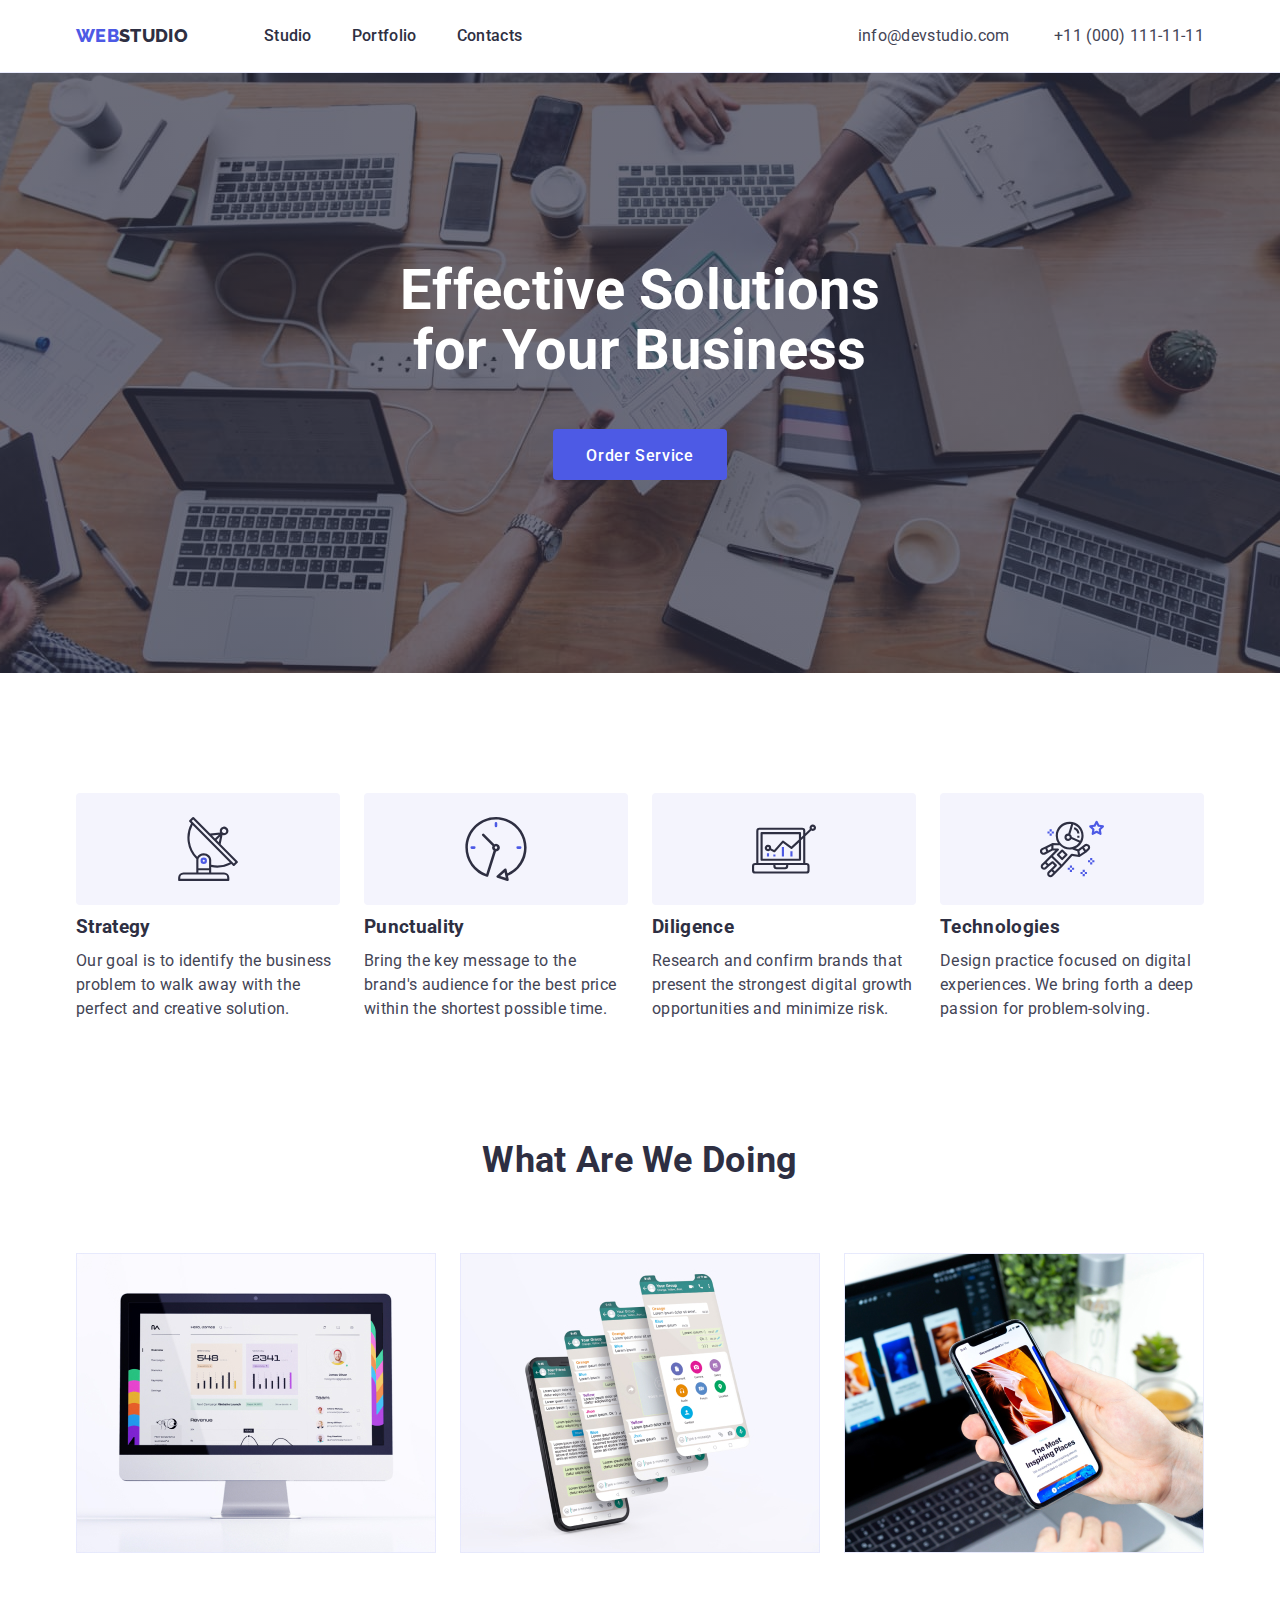
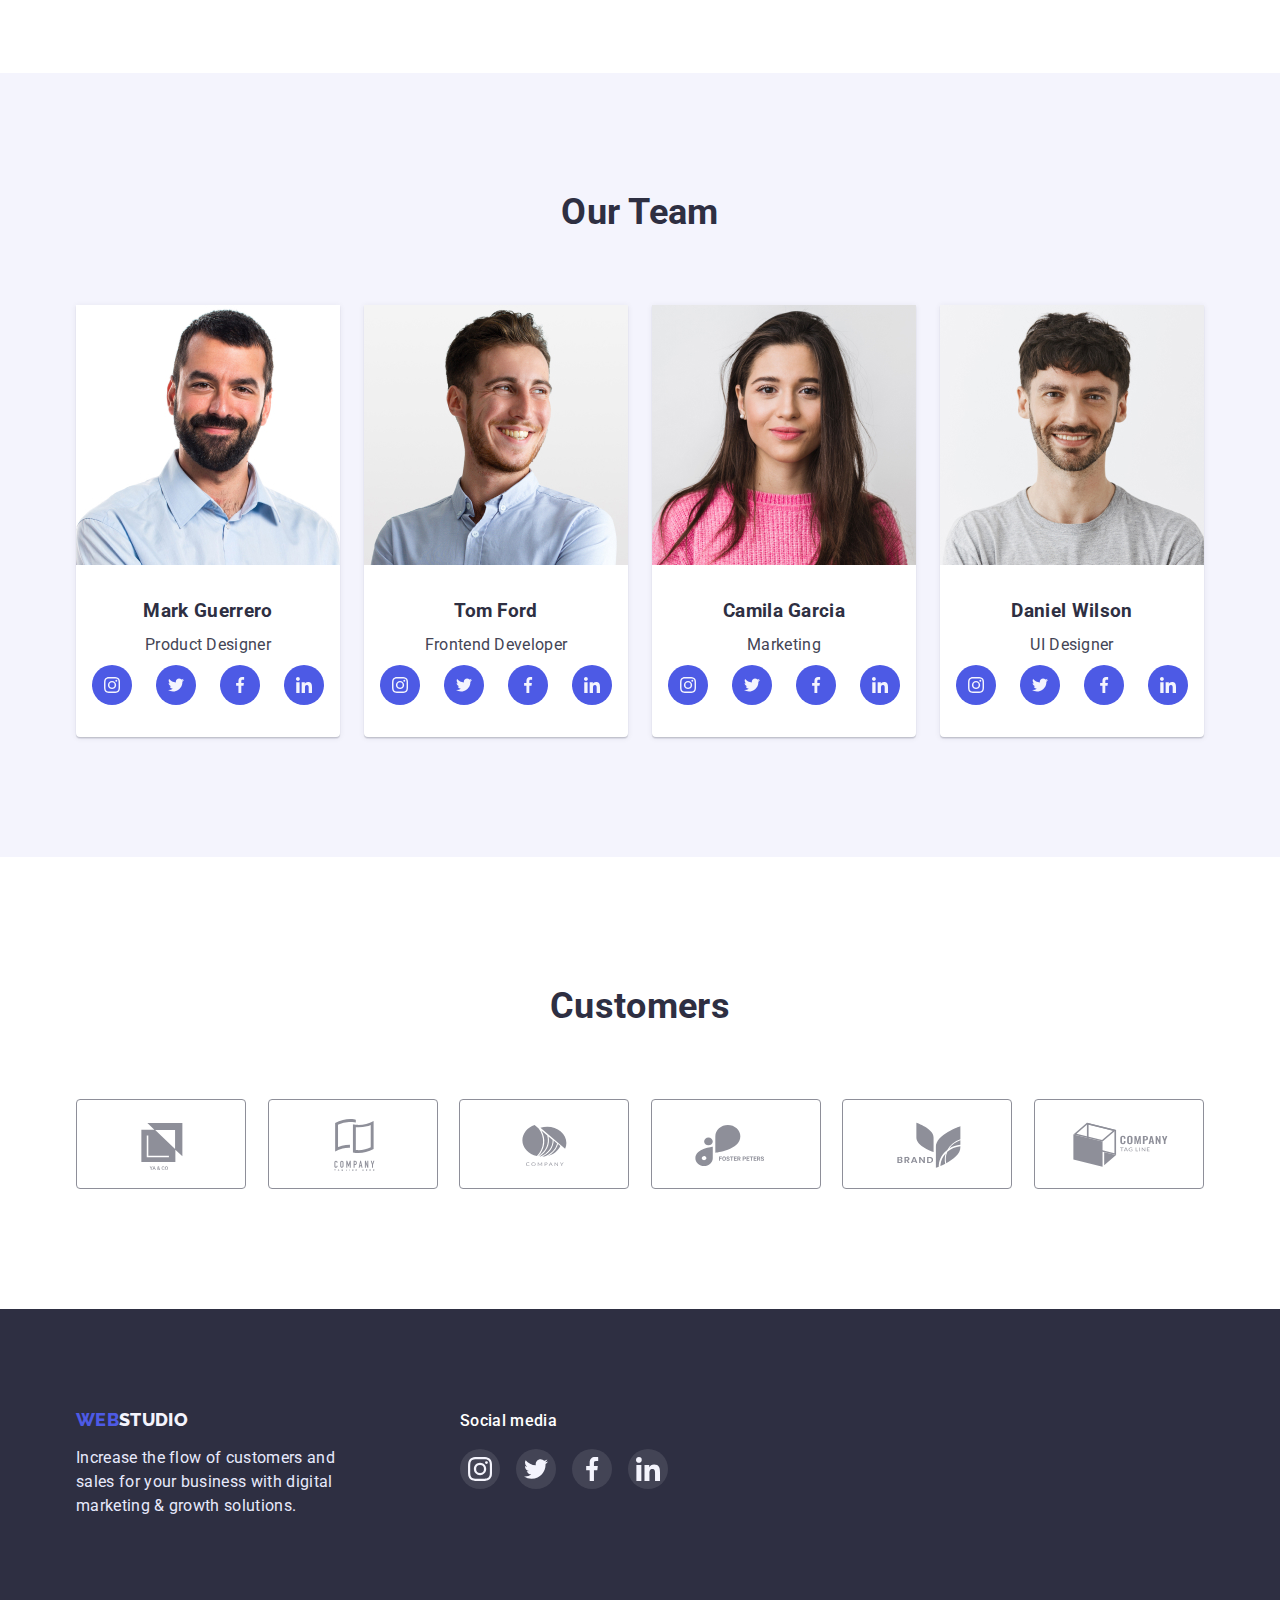
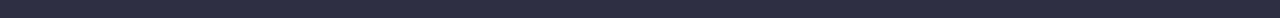
==== index.html @ 6b867adf "Create new repository" ====
<!DOCTYPE html>
<html lang="en">
<head>
    <meta charset="UTF-8">
    <meta http-equiv="X-UA-Compatible" content="IE=edge">
    <meta name="viewport" content="width=device-width, initial-scale=1.0">
    <title>Document</title>
    <link rel="preconnect" href="https://fonts.googleapis.com">
    <link rel="preconnect" href="https://fonts.gstatic.com" crossorigin>
    <link href="https://fonts.googleapis.com/css2?family=Raleway:wght@800&family=Roboto:wght@400;500;700;900&display=swap"
        rel="stylesheet">
    <link rel="stylesheet" href="https://cdnjs.cloudflare.com/ajax/libs/modern-normalize/1.1.0/modern-normalize.min.css">
    <link rel="stylesheet" href="./css/styles.css">
</head>
<body>

    <!-- Header -->
   <header class="page-header">
        <div class="container overlay">
            <nav class="header-nav">
            <a href="./index.html" class="logo"><Span class="first-logo">Web</Span>Studio</a>
            <ul class="site-nav list">
                <li class="item"><a href="./index.html" class="nav-title">Studio</a></li>
                <li class="item"><a href="./portfolio.html" class="nav-title">Portfolio</a></li>
                <li class="item"><a href="" class="nav-title">Contacts</a></li>
            </ul>
            <div class="contact">
                <a href="mailto:info@devstudio.com" class="contact-description">info@devstudio.com</a>
                <a href="tel:+110001111111" class="contact-description">+11 (000) 111-11-11</a>
            </div>
            </nav>
        </div>
   </header>
   
   <!-- Основний контент -->
   <main>

    <!-- Герой -->
        <section class="hero">
            <div class="container">
                <h1 class="hero-description">Effective Solutions <br> for Your Business</h1>
                <button type="button" class="button button-order">Order Service</button>
            </div>
        </section>
    
    <!-- Цінності компанії -->
            <section class="section">
                <div class="container">
                <h2 class="section-title secret-name">Our values</h2>
                <ul class="list description list-values">
                    <li class="item">
                            <div class="actions">
                                <svg class="icon">
                                    <use href="./images/symbol-defs.svg#antenna"></use>
                                </svg>
                            </div>
                        <h3 class="description-name">Strategy</h3>
                        <p class="description-text">Our goal is to identify the business
                            problem to walk away with the perfect and creative solution.</p>
                    </li>
                    <li class="item">
                            <div class="actions">
                                <svg class="icon">
                                    <use href="./images/symbol-defs.svg#clock"></use>
                                </svg>
                            </div>
                        <h3 class="description-name">Punctuality</h3>
                        <p class="description-text">Bring the key message to the brand's audience for the best price within the shortest possible time.</p>
                    </li>
                    <li class="item">
                            <div class="actions">
                                <svg class="icon">
                                    <use href="./images/symbol-defs.svg#diagram"></use>
                                </svg>
                            </div>
                        <h3 class="description-name">Diligence</h3>
                        <p class="description-text">Research and confirm brands that present the strongest digital growth opportunities and minimize risk.</p>
                    </li>
                    <li class="item">
                            <div class="actions">
                                <svg class="icon">
                                    <use href="./images/symbol-defs.svg#astronaut"></use>
                                </svg>
                            </div>
                        <h3 class="description-name">Technologies</h3>
                        <p class="description-text">Design practice focused on digital experiences. We bring forth a deep passion for problem-solving.</p>
                    </li>
                </ul>
                </div>
            </section>
    
    <!-- Можливості компанії -->
            <section class="section">
            <div class="container">
                    <h2 class="section-title">What are we doing</h2>
                    <ul class="list description list-capabilities">
                        <li>
                            <a class="link" href="">
                                <img src="images/img1.jpg" alt="Desktop" width="360">
                            </a>
                        </li>
                        <li>
                            <a href="" class="link">
                                <img src="images/img2.jpg" alt="Mobilephone" width="360">
                            </a>  
                        </li>
                        <li>
                            <a href="" class="link">
                                <img src="images/img3.jpg" alt="Laptop and mobile phone" width="360">
                            </a>
                        </li>
                    </ul>
            </div>
            </section>
       
    <!-- Команда -->
            <section class="section team">
            <div class="container">
                <h2 class="section-title team-name">Our Team</h2>
                <ul class="list description team-list">
                    <li class="team-item">
                        <img src="images/Mark.jpg" alt="Mark" width="264" class="team-imag">
                        <h3 class="worker">Mark Guerrero</h3>
                        <p class="worker-description">Product Designer</p>
                        <ul class="list description tralind-list">
                            <li>
                                <a href="" class="tralind-link">
                                    <svg class="tralind-icon">
                                        <use href="./images/symbol-defs.svg#instagram"></use>
                                    </svg>
                                </a>
                            </li>
                            <li>
                                <a href="" class="tralind-link">
                                    <svg class="tralind-icon">
                                        <use href="./images/symbol-defs.svg#twitter"></use>
                                    </svg>
                                </a>
                            </li>
                            <li>
                                <a href="" class="tralind-link">
                                    <svg class="tralind-icon">
                                        <use href="./images/symbol-defs.svg#facebook"></use>
                                    </svg>
                                </a>
                            </li>
                            <li>
                                <a href="" class="tralind-link">
                                    <svg class="tralind-icon">
                                        <use href="./images/symbol-defs.svg#linkedin"></use>
                                    </svg>
                                </a>
                            </li>
                        </ul>
                    </li>
                    <li class="team-item">
                        <img src="images/Tom.jpg" alt="Tom" width="264" class="team-imag">
                        <h3 class="worker">Tom Ford</h3>
                        <p class="worker-description">Frontend Developer</p>
                        <ul class="list description tralind-list">
                            <li class="tralind-position">
                                <a href="" class="tralind-link">
                                    <svg class="tralind-icon">
                                        <use href="./images/symbol-defs.svg#instagram"></use>
                                    </svg>
                                </a>
                            </li>
                            <li class="tralind-position">
                                <a href="" class="tralind-link">
                                    <svg class="tralind-icon">
                                        <use href="./images/symbol-defs.svg#twitter"></use>
                                    </svg>
                                </a>
                            </li>
                            <li class="tralind-position">
                                <a href="" class="tralind-link">
                                    <svg class="tralind-icon">
                                        <use href="./images/symbol-defs.svg#facebook"></use>
                                    </svg>
                                </a>
                            </li>
                            <li class="tralind-position">
                                <a href="" class="tralind-link">
                                    <svg class="tralind-icon">
                                        <use href="./images/symbol-defs.svg#linkedin"></use>
                                    </svg>
                                </a>
                            </li>
                        </ul>
                    </li>
                    <li class="team-item">
                        <img src="images/Camila.jpg" alt="Camila" width="264" class="team-imag">
                        <h3 class="worker">Camila Garcia</h3>
                        <p class="worker-description">Marketing</p>
                        <ul class="list description tralind-list">
                            <li class="tralind-position">
                                <a href="" class="tralind-link">
                                    <svg class="tralind-icon">
                                        <use href="./images/symbol-defs.svg#instagram"></use>
                                    </svg>
                                </a>
                            </li>
                            <li class="tralind-position">
                                <a href="" class="tralind-link">
                                    <svg class="tralind-icon">
                                        <use href="./images/symbol-defs.svg#twitter"></use>
                                    </svg>
                                </a>
                            </li>
                            <li class="tralind-position">
                                <a href="" class="tralind-link">
                                    <svg class="tralind-icon">
                                        <use href="./images/symbol-defs.svg#facebook"></use>
                                    </svg>
                                </a>
                            </li>
                            <li class="tralind-position">
                                <a href="" class="tralind-link">
                                    <svg class="tralind-icon">
                                        <use href="./images/symbol-defs.svg#linkedin"></use>
                                    </svg>
                                </a>
                            </li>
                        </ul>
                    </li>
                    <li class="team-item">
                        <img src="images/Daniel.jpg" alt="Daniel" width="264" class="team-imag">
                        <h3 class="worker">Daniel Wilson</h3>
                        <p class="worker-description">UI Designer</p>
                        <ul class="list description tralind-list">
                            <li class="tralind-position">
                                <a href="" class="tralind-link">
                                    <svg class="tralind-icon">
                                        <use href="./images/symbol-defs.svg#instagram"></use>
                                    </svg>
                                </a>
                            </li>
                            <li class="tralind-position">
                                <a href="" class="tralind-link">
                                    <svg class="tralind-icon">
                                        <use href="./images/symbol-defs.svg#twitter"></use>
                                    </svg>
                                </a>
                            </li>
                            <li class="tralind-position">
                                <a href="" class="tralind-link">
                                    <svg class="tralind-icon">
                                        <use href="./images/symbol-defs.svg#facebook"></use>
                                    </svg>
                                </a>
                            </li>
                            <li class="tralind-position">
                                <a href="" class="tralind-link">
                                    <svg class="tralind-icon">
                                        <use href="./images/symbol-defs.svg#linkedin"></use>
                                    </svg>
                                </a>
                            </li>
                        </ul>
                    </li>
                </ul>
            </div>
            </section>

    <!-- Customers -->
            <section class="section">
                <div class="container">
                    <h2 class="section-title section-clients">Customers</h2>
                    <ul class="list description list-clients">
                        <li>
                            <a href="" class="link-client">
                                <svg class="client">
                                    <use href="./images/symbol-defs.svg#LogoClient1"></use>
                                </svg>
                            </a>
                        </li>
                        <li>
                            <a href="" class="link-client">
                                <svg class="client">
                                    <use href="./images/symbol-defs.svg#LogoClient2"></use>
                                </svg>
                            </a>
                        </li>
                        <li>
                            <a href="" class="link-client">
                                <svg class="client">
                                    <use href="./images/symbol-defs.svg#LogoClient3"></use>
                                </svg>
                            </a>
                        </li>
                        <li>
                            <a href="" class="link-client">
                                <svg class="client">
                                    <use href="./images/symbol-defs.svg#LogoClient4"></use>
                                </svg>
                            </a>
                        </li>
                        <li>
                            <a href="" class="link-client">
                                <svg class="client">
                                    <use href="./images/symbol-defs.svg#LogoClient5"></use>
                                </svg>
                            </a>
                        </li>
                        <li>
                            <a href="" class="link-client">
                                <svg class="client">
                                    <use href="./images/symbol-defs.svg#LogoClient6"></use>
                                </svg>
                            </a>
                        </li>
                    </ul>
                </div>
            </section>     
   </main>

<!-- Футер -->
    <footer class="footer">
       <div class="container our-company">
            <div class="logo-information">
                <a href="./index.html" class="logo-foother"><span class="first-logo">Web</span>Studio</a>
                <p class="footer-description">Increase the flow of customers and sales for your business with digital marketing & growth solutions.</p>
            </div>
            <div class="logo-social">
                <h2 class="social">Social media</h2>
                <ul class="list description our-company-list">
                    <li class="link-position">
                        <a href="" class="our-company-link">
                            <svg class="our-company-icon">
                                <use href="./images/symbol-defs.svg#instagram"></use>
                            </svg>
                        </a>
                    </li>
                    <li class="link-position">
                        <a href="" class="our-company-link">
                            <svg class="our-company-icon">
                                <use href="./images/symbol-defs.svg#twitter"></use>
                            </svg>
                        </a>
                    </li>
                    <li class="link-position">
                        <a href="" class="our-company-link">
                            <svg class="our-company-icon">
                                <use href="./images/symbol-defs.svg#facebook"></use>
                            </svg>
                        </a>
                    </li>
                    <li class="link-position">
                        <a href="" class="our-company-link">
                            <svg class="our-company-icon">
                                <use href="./images/symbol-defs.svg#linkedin"></use>
                            </svg>
                        </a>
                    </li>
                </ul>
            </div>
       </div>
    </footer>
   
</body>
</html>
---- css/styles.css ----
/* Color styles */

/* Body
White #FFFFFF */

/* Primary Brand 
Iris #4D5AE5 */

/* Pressed state
OCEAN #404BBF */

/* Dark 
Navy blue #2E2F42 */

/* Success 
GREEN #31D0AA */

/* Text 
SLATE #434455 */

/* Subtle Text 
LIGHT SLATE #8E8F99 */

/* Accent 
cornflower #E7E9FC */

/* Light 
CLOUD #F4F4FD */

:root {
    /* Colors */
    --primary-brand-color: #4D5AE5;
    --color-hover-focus: #404BBF;
    --title-text-color: #2E2F42;
    --description-text-color: #434455;
    --background-light-color: #F4F4FD;
    --button-border-color: #E7E9FC;
    --border-clients-color: #8E8F99;
    --clients-color: #8E8F99;

    /* Body */
    --font-weight-body: 500;
    --line-height-body: 1.5;
    --letter-spacing-body: 0.02em;

    /* Logo */
    --font-weight-logo: 800;
    --font-size-logo: 18px;
    --line-height-logo: 1.33;
    --letter-spacing-logo: 0.03;

    /* Buttons */
    --font-family-button: Roboto;
    --font-weight-button: 500;
    --line-height-button: 1.5;
    --align-items-button: center;
    --letter-spacing-button: 0.04em;

    /* Section title */
    --font-size-section-title: 36px;
    --line-height-section-title: 1.11;
}

/* Фон всієї сторінки */
body {
    background-color: #ffffff;
    color: var(--title-text-color);

    font-family: Roboto, sans-serif;
    font-weight: var(--font-weight-body);
    line-height: var(--line-height-body);
    letter-spacing: var(--letter-spacing-body);
}

.container {
    margin-left: auto;
    margin-right: auto;
    width: 1158px;
    padding-left: 15px;
    padding-right: 15px;
}

.list {
    margin-top: 0;
    margin-bottom: 0;

    list-style: none;
}

.section {
    margin-top: 0;
    margin-bottom: 0;
    padding-bottom: 120px;
}

/* Header */
.page-header {
    border-bottom: 1px solid #E7E9FC;
}

.header-nav {
    display: flex;
    align-items: center;
}

/* Логотип */
.logo {
    display: inline-block;
    padding-top: 24px;
    padding-bottom: 24px;

    color: var(--title-text-color);
    text-decoration: none;

    font-family: Raleway, sans-serif;
    font-weight: var(--font-weight-logo);
    font-size: var(--font-size-logo);
    line-height: var(--line-height-logo);
    letter-spacing: var(--letter-spacing-logo);
    text-transform: uppercase;
}

.first-logo {
    color: var(--primary-brand-color);
}

/* Навігація */
.site-nav {
    display: flex;
    margin-left: 76px;
    padding: 0;
}

.site-nav .item:not(:last-child) {
    margin-right: 40px;
}

.nav-title {
    display: block;
    padding-top: 24px;
    padding-bottom: 24px;

    text-decoration: none;
    color: var(--title-text-color);
    text-decoration: none;
}

.nav-title:hover,
.nav-title:focus {
    color: var(--color-hover-focus);
}

/* Контакти */
.contact {
    margin-top: 0;
    margin-bottom: 0;
    margin-left: auto;
    padding: 0;
}

.contact-description {
    display: inline-block;
    padding-top: 24px;
    padding-bottom: 24px;

    color: var(--description-text-color);
    text-decoration: none;
    font-style: normal;
    font-weight: 400;
}

.contact-description:hover,
.contact-description:focus {
    color: var(--primary-brand-color);
}

.header-nav .contact-description:not(:last-child) {
    margin-right: 40px;
}

/* Герой */
.hero {
    padding-top: 188px;
    padding-bottom: 188px;
    text-align: center;

    background-color: var(--title-text-color);
    color: #FFFFFF;

    max-width: 1600px;
    height: 600px;
    margin-left: auto;
    margin-right: auto;
    background-image: linear-gradient(to right, 
    rgba(46, 47, 66, 0.7),
    rgba(46, 47, 66, 0.7)),
    url(../images/people-office.jpg);
    background-repeat: no-repeat;
    background-position: center;
    background-size: cover;
}


.hero-description {
    margin-top: 0;
    margin-bottom: 48px;

    font-size: 56px;
    line-height: 1.07;
}

/* Buttons */

.button {
    display: inline-block;
    border: 1px solid transparent;
    border-radius: 4px;
    padding: 12px 24px;
    min-width: 69px;
    height: 48px;

    background-color: #FFFFFF;
    color: var(--title-text-color);

    cursor: pointer;
    
    font-family: var(--font-family-button);
    font-weight: var(--font-weight-button);
    line-height: var(--line-height-button);
    align-items: var(--align-items-button);
    letter-spacing: var(--letter-spacing-button);
}

.button-order {
    min-width: 170px;
    height: 51px;
    line-height: 1.19;

    padding: 16px 32px;

    background-color: var(--primary-brand-color);
    color: #ffffff;
}

.button-order:hover,
.button-order:focus {
    background-color: var(--color-hover-focus);
    box-shadow: 0px 4px 4px rgba(0, 0, 0, 0.15);
}

.button.primary {
   background-color: var(--primary-brand-color);
   color: #ffffff; 
}

.button.secondary {
    border: 1px solid var(--button-border-color);
    background-color: var(--background-light-color);
    color: var(--primary-brand-color);
}

.secondary:hover,
.secondary:focus {
    border: 1px solid var(--primary-brand-color);
    background-color: var(--primary-brand-color);
    color: var(--background-light-color);
}

/* Цінності компанії */
.section-title {
    margin-top: 0;
    margin-bottom: 0;
    padding-bottom: 72px;

    font-size: var(--font-size-section-title);
    line-height: var(--line-height-section-title);
    text-align: center;
    text-transform: capitalize;
}

.list-values {
    display: flex;
    padding-top: 120px;
    padding-left: 0;
}

.list-values > .item {
    width: calc((100% - 24px * 3) / 4);
    margin-right: 24px;
}

.list-values > .item:last-child {
    margin-right: 0;
}

.actions {
    display: flex;
    padding: 24px 0;
    justify-content: center;
    align-items: center;
    background-color: var(--background-light-color);
    border-radius: 4px;
}

.icon {
    width: 64px;
    height: 64px;
}

.description-name {
    margin-top: 8px;
    margin-bottom: 8px;
}

/* Secret name */
.secret-name {
    position: absolute;
    width: 1px;
    height: 1px;
    margin: -1px;
    padding: 0;
    overflow: hidden;
    border: 0;
    clip: rect(0 0 0 0);
}

.description-text,
.worker-description,
.filter-name {
    margin-top: 0;
    margin-bottom: 0;

    color: var(--description-text-color);

    font-weight: 400;
}

/* Можливості компанії */
img {
    display: block;
}

.list-capabilities {
    display: flex;
    padding-left: 0;
    justify-content: space-between;
}

.link {
    display: block;
}

/* Команда */
.team {
    margin-top: 0;
    margin-bottom: 0;

    background-color: var(--background-light-color);
}

.team-name {
    padding-top: 120px;
}

.team-list {
    display: flex;
    justify-content: space-between;
    padding-left: 0;
}

.team-item {
    background-color: #ffffff;
    text-align: center;
    box-shadow: 0px 1px 6px rgba(46, 47, 66, 0.08), 0px 1px 1px rgba(46, 47, 66, 0.16), 0px 2px 1px rgba(46, 47, 66, 0.08);
    border-radius: 0px 0px 4px 4px;
}

.worker {
    margin-top: 0;
    margin-bottom: 0;
    padding-top: 32px;
}

.worker-description {
    margin-top: 8px;
    margin-bottom: 0;
    margin-bottom: 8px;
}

.tralind-list {
    display: flex;
    justify-content: space-between;
    padding: 0 16px 32px 16px;
}

.tralind-link {
    display: flex;
    padding: 12px;
    border-radius: 50%;
    align-items: center;
    justify-content: center;
    cursor: pointer;

    background-color: var(--primary-brand-color);
    fill: var(--background-light-color);
}

.tralind-link:hover,
.tralind-link:focus {
    background-color: var(--color-hover-focus);
}

.tralind-icon {
    width: 16px;
    height: 16px;
}

/* Customers */
.section-clients {
    padding-top: 130px;
}

.list-clients {
    display: flex;
    justify-content: space-between;
    margin: 0;
    padding-left: 0;
}

.link-client {
    display: flex;
    padding: 16px 32px;
    justify-content: center;
    align-items: center;

    border: 1px solid var(--border-clients-color);
    border-radius: 4px;

    fill: var(--clients-color);
}

.link-client:hover,
.link-client:focus {
    border: 1px solid var(--color-hover-focus);
    fill: var(--color-hover-focus);
}

.client {
    width: 104px;
    height: 56px;
}

/* Foother */
.footer {
    background-color: var(--title-text-color);
    color: #E7E9FC;
    padding-top: 100px;
    padding-bottom: 100px;
}

.our-company {
    display: flex;
}

.logo-foother {
    display: inline-block;
    margin-top: 0;
    margin-bottom: 16px;

    color: var(--background-light-color);
    text-decoration: none;

    font-family: Raleway, sans-serif;
    font-weight: var(--font-weight-logo);
    font-size: var(--font-size-logo);
    line-height: 1.17;
    letter-spacing: var(--letter-spacing-logo);
    text-transform: uppercase;
}

.first-logo {
    color: var(--primary-brand-color);
}

.footer-description {
    width: 264px;

    margin-top: 0;
    margin-bottom: 0;

    font-weight: 400;
}

.logo-social {
    margin-left: 120px;
}

.social {
    margin: 0;
    margin-bottom: 16px;

    font-weight: 500;
    font-size: 16px;

    color: #FFFFFF;
}

.our-company-list {
    display: flex;
    justify-content: space-between;
    padding-left: 0;
}

.link-position {
    margin-right: 16px;
}

.link-position:last-child {
    margin-right: 0;
}

.our-company-link {
    display: flex;
    padding: 8px;
    border-radius: 50%;
    align-items: center;
    justify-content: center;
    cursor: pointer;

    background: rgba(255, 255, 255, 0.1);
    fill: var(--background-light-color);
}

.our-company-link:last-child {
    margin-right: none;
}

.our-company-link:hover,
.our-company-link:focus {
    background-color: #31D0AA;
}

.our-company-icon {
    width: 24px;
    height: 24px;
}

/* Кнопки фільтрів */
.filtr-button {
    margin-top: 0;
    margin-bottom: 0;
}

.button-list {
    display: flex;
    justify-content: center;
    padding-left: 0;
    padding-top: 96px;
}

.button-list > .item {
    margin-right: 24px;
}

.button-list > .item:last-child {
    margin-right: 0;
}

.button-list > .item:hover,
.button-list > .item:focus {
    border-radius: 4px;
    box-shadow: 0px 3px 1px rgba(0, 0, 0, 0.1), 0px 2px 1px rgba(0, 0, 0, 0.08), 0px 2px 2px rgba(0, 0, 0, 0.12);
}

/* Project cards */
.project-cards {
    margin-top: 0;
    margin-bottom: 0;
}

.cards-list {
    display: flex;
    flex-wrap: wrap;
    padding-left: 0;
    padding-top: 72px;
    padding-bottom: 120px;
}

.cards-list > .item {
    display: block;
    width: calc((100% - 48px) / 3);
    margin-right: 24px;
    margin-bottom: 48px;

    box-shadow: 0px 1px 6px rgba(46, 47, 66, 0.08);
}

.cards-list > .item:nth-child(3n) {
    margin-right: 0;
}

.cards-list > .item:nth-last-child(-n + 3) {
    margin-bottom: 0;
}

.cards-list > .item:hover,
.cards-list > .item:focus {
    box-shadow: 0px 1px 6px rgba(46, 47, 66, 0.08), 0px 1px 1px rgba(46, 47, 66, 0.16), 0px 2px 1px rgba(46, 47, 66, 0.08);
}

.card-link {
    text-decoration: none;
}

.card-content {
    padding: 32px 0 32px 16px;

    border: 1px solid #E7E9FC;
    border-top: none;
}

.card-content:hover,
.card-content:focus {
    border: 0.5px solid #F4F4FD;
    border-top: none;
}

.name {
    margin-top: 0;
    margin-bottom: 0;

    color: var(--title-text-color);

    font-size: 20px;
    line-height: 1.2;
}

.filter-name {
    margin-top: 8px;
}
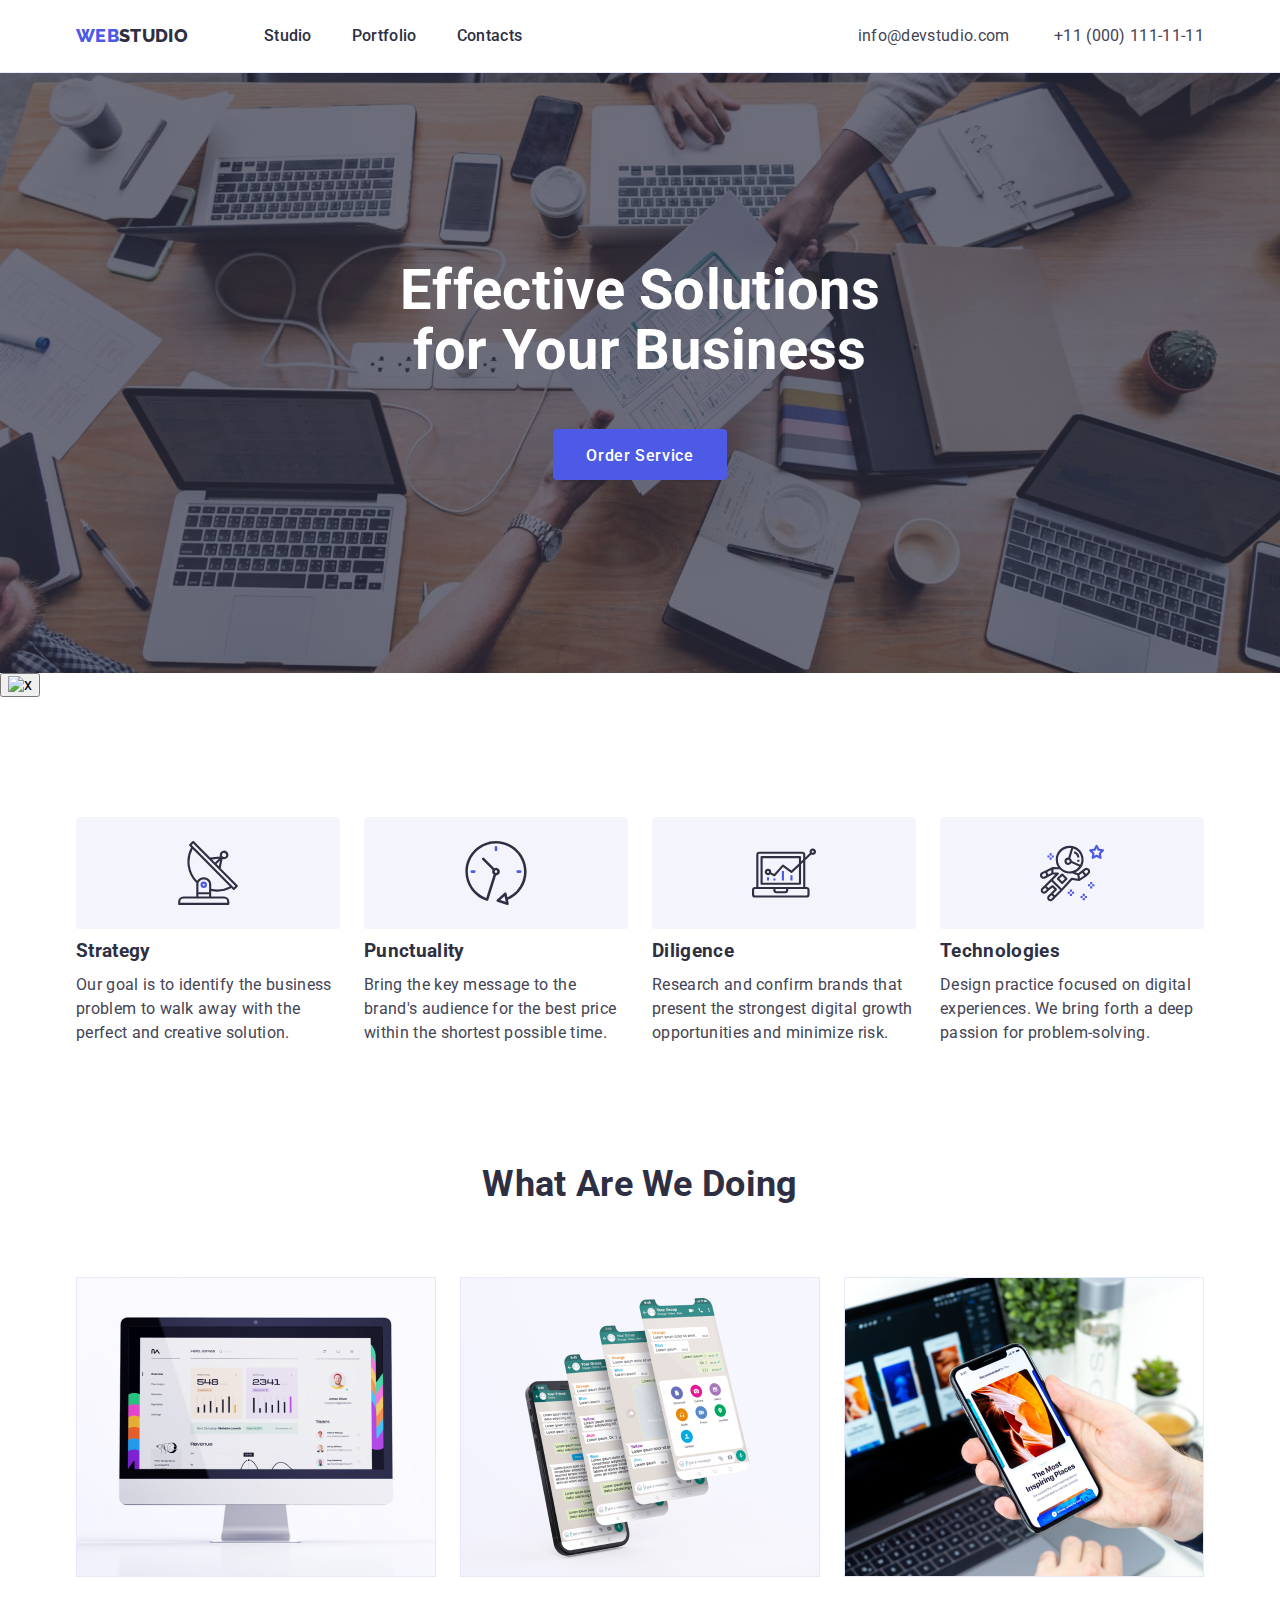
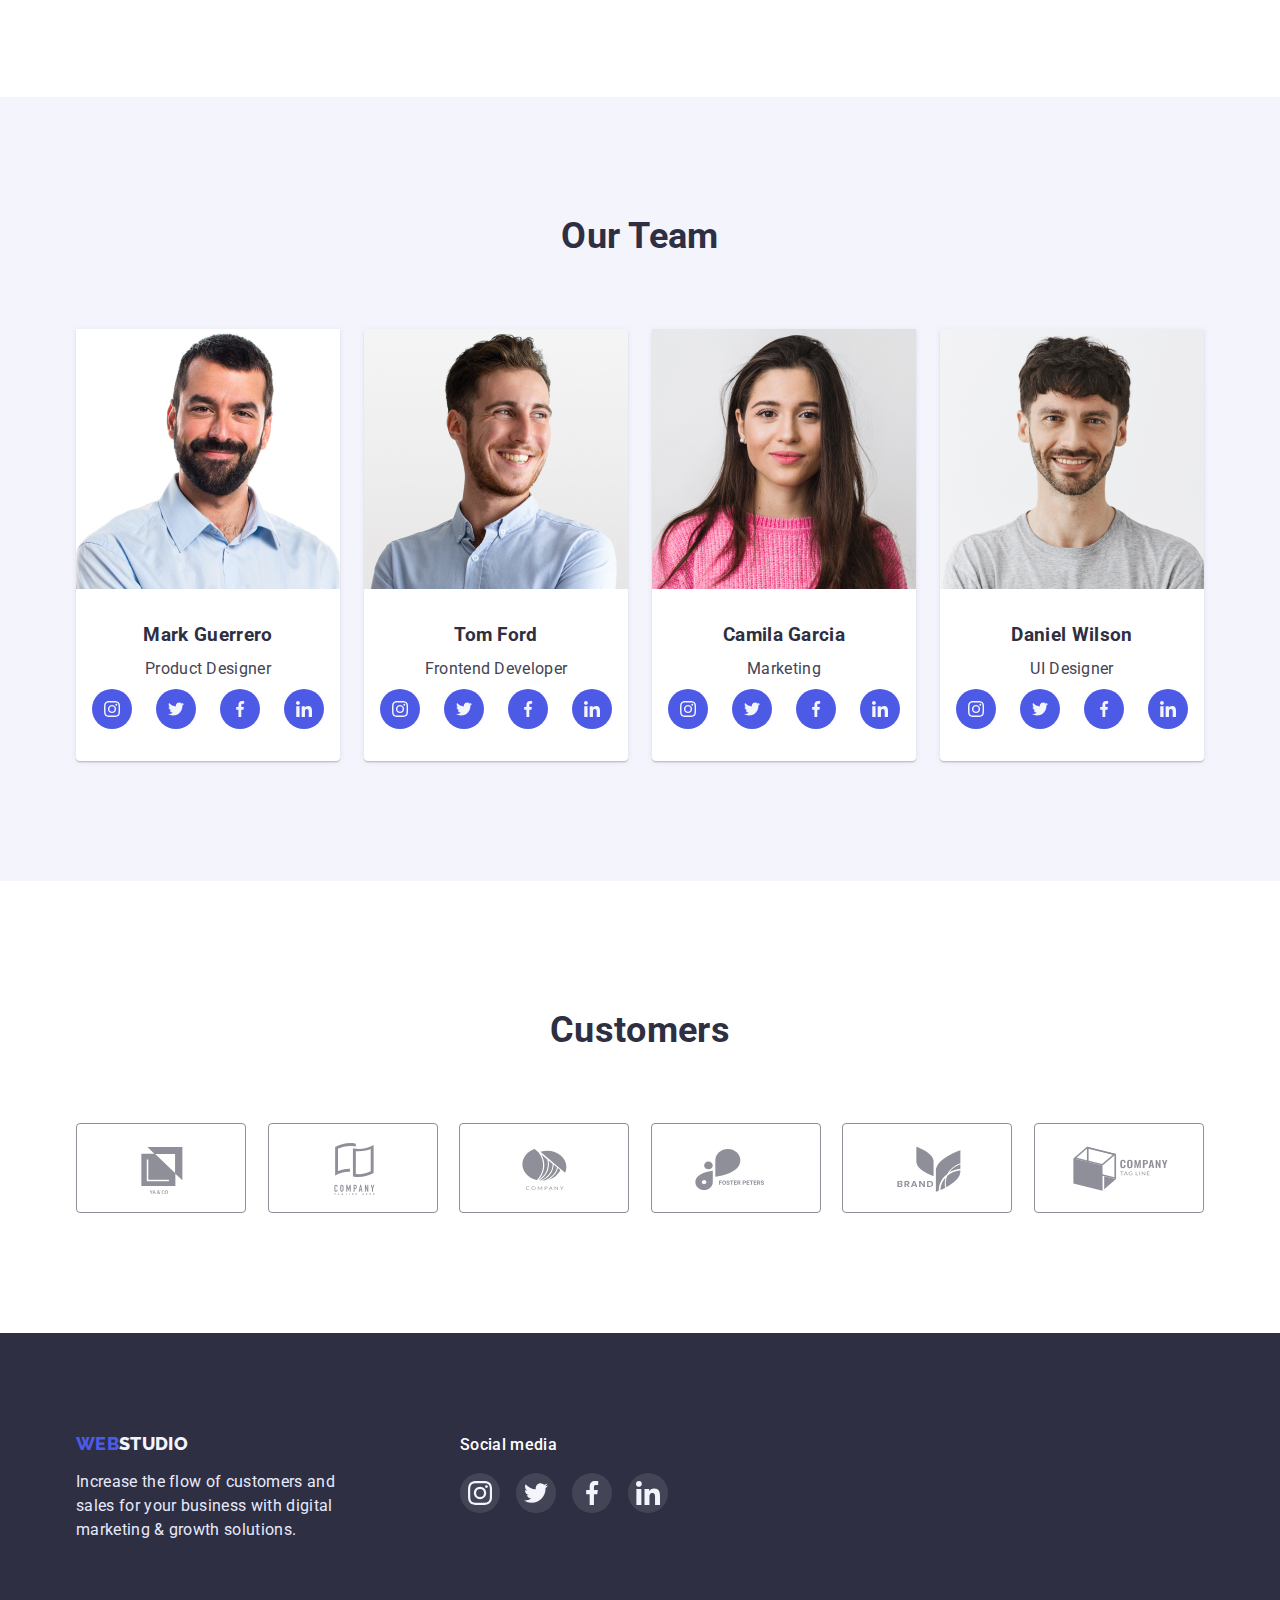
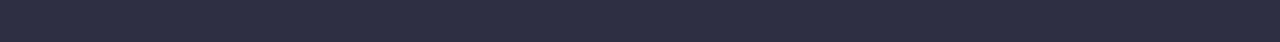
==== commit 26513a68: "Add modal window" ====
--- a/index.html
+++ b/index.html
@@ -39,9 +39,18 @@
         <section class="hero">
             <div class="container">
                 <h1 class="hero-description">Effective Solutions <br> for Your Business</h1>
-                <button type="button" class="button button-order">Order Service</button>
+                <button data-modal-open type="button" class="button button-order">Order Service</button>
             </div>
         </section>
+
+    <!-- Backdrop -->
+    <div class="backdrop is-hidden" data-modal>
+        <div class="modal">
+            <button data-modal-close type="button" class="close-modal">
+                <img src="./images/Vector.svg" alt="x">
+            </button>
+        </div>
+    </div>
     
     <!-- Цінності компанії -->
             <section class="section">
@@ -356,6 +365,7 @@
             </div>
        </div>
     </footer>
-   
+
+    <script src="./js/modal.js"></script>
 </body>
 </html>
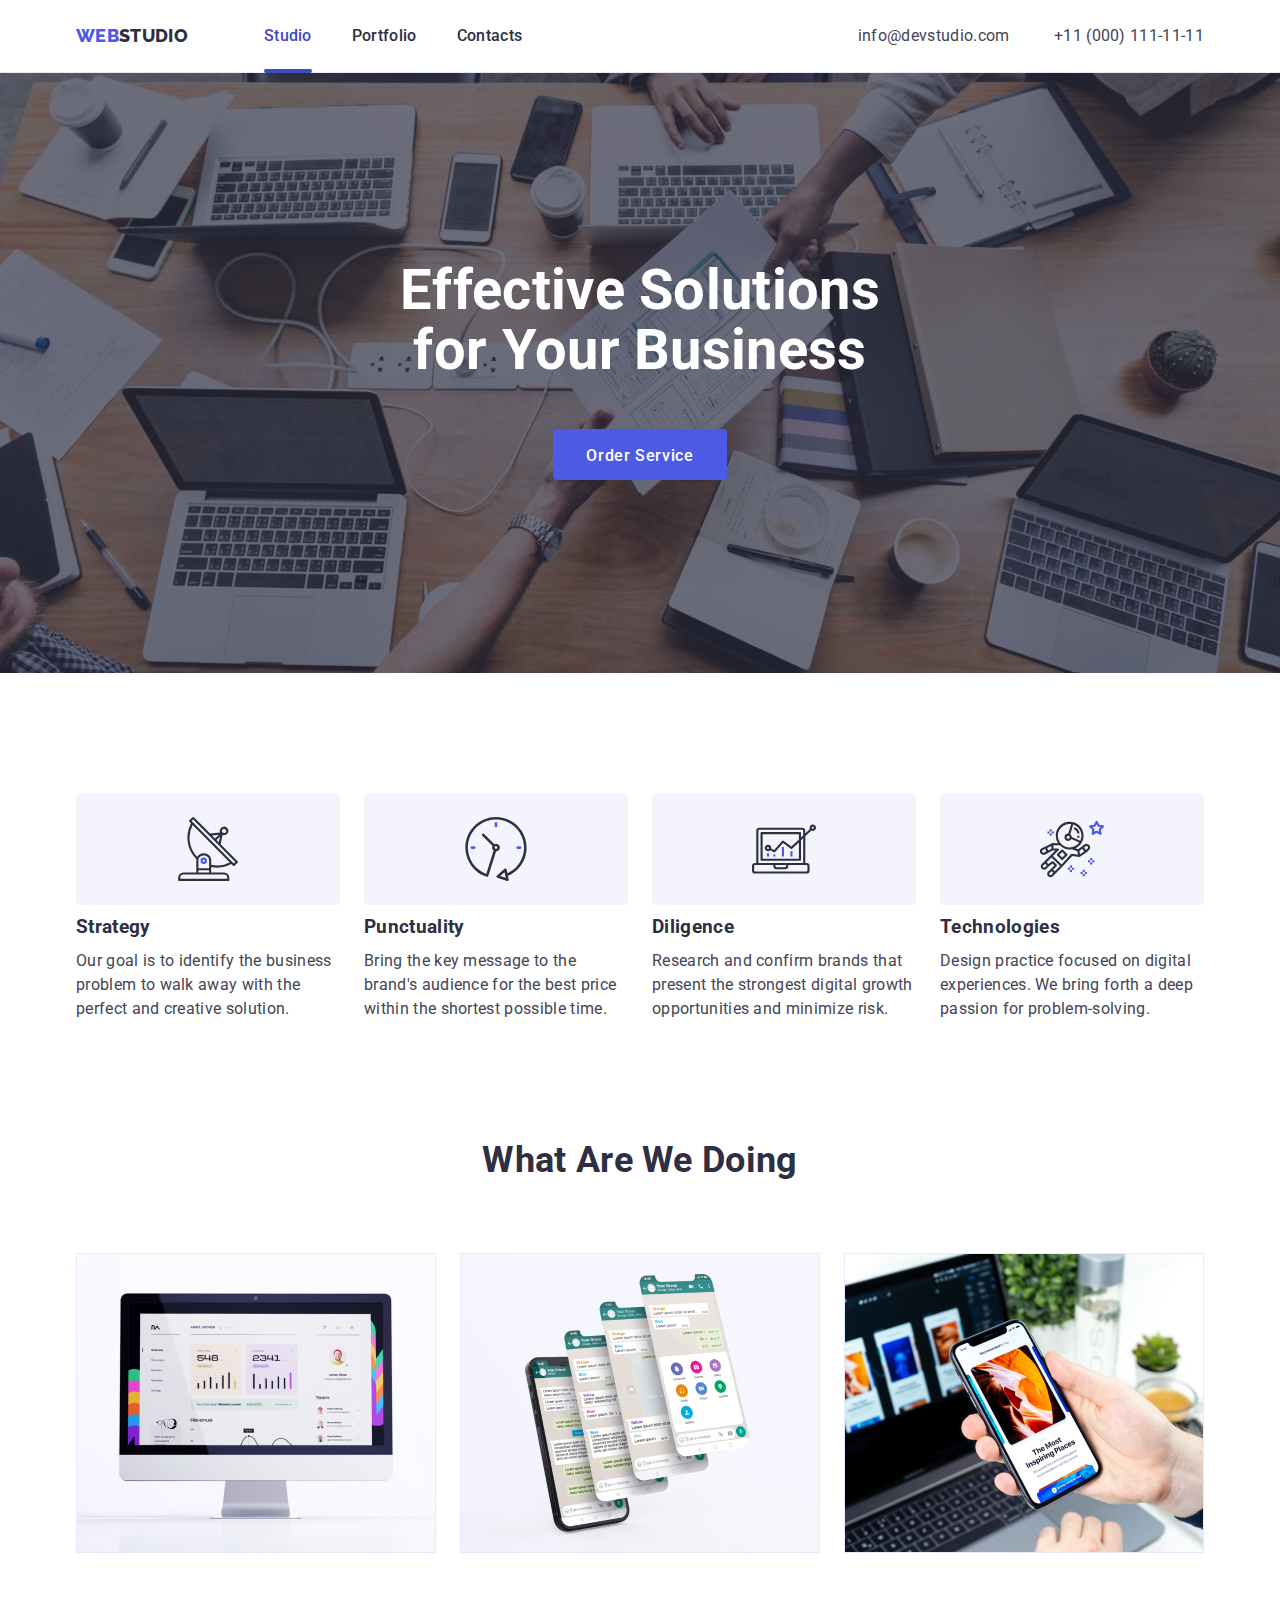
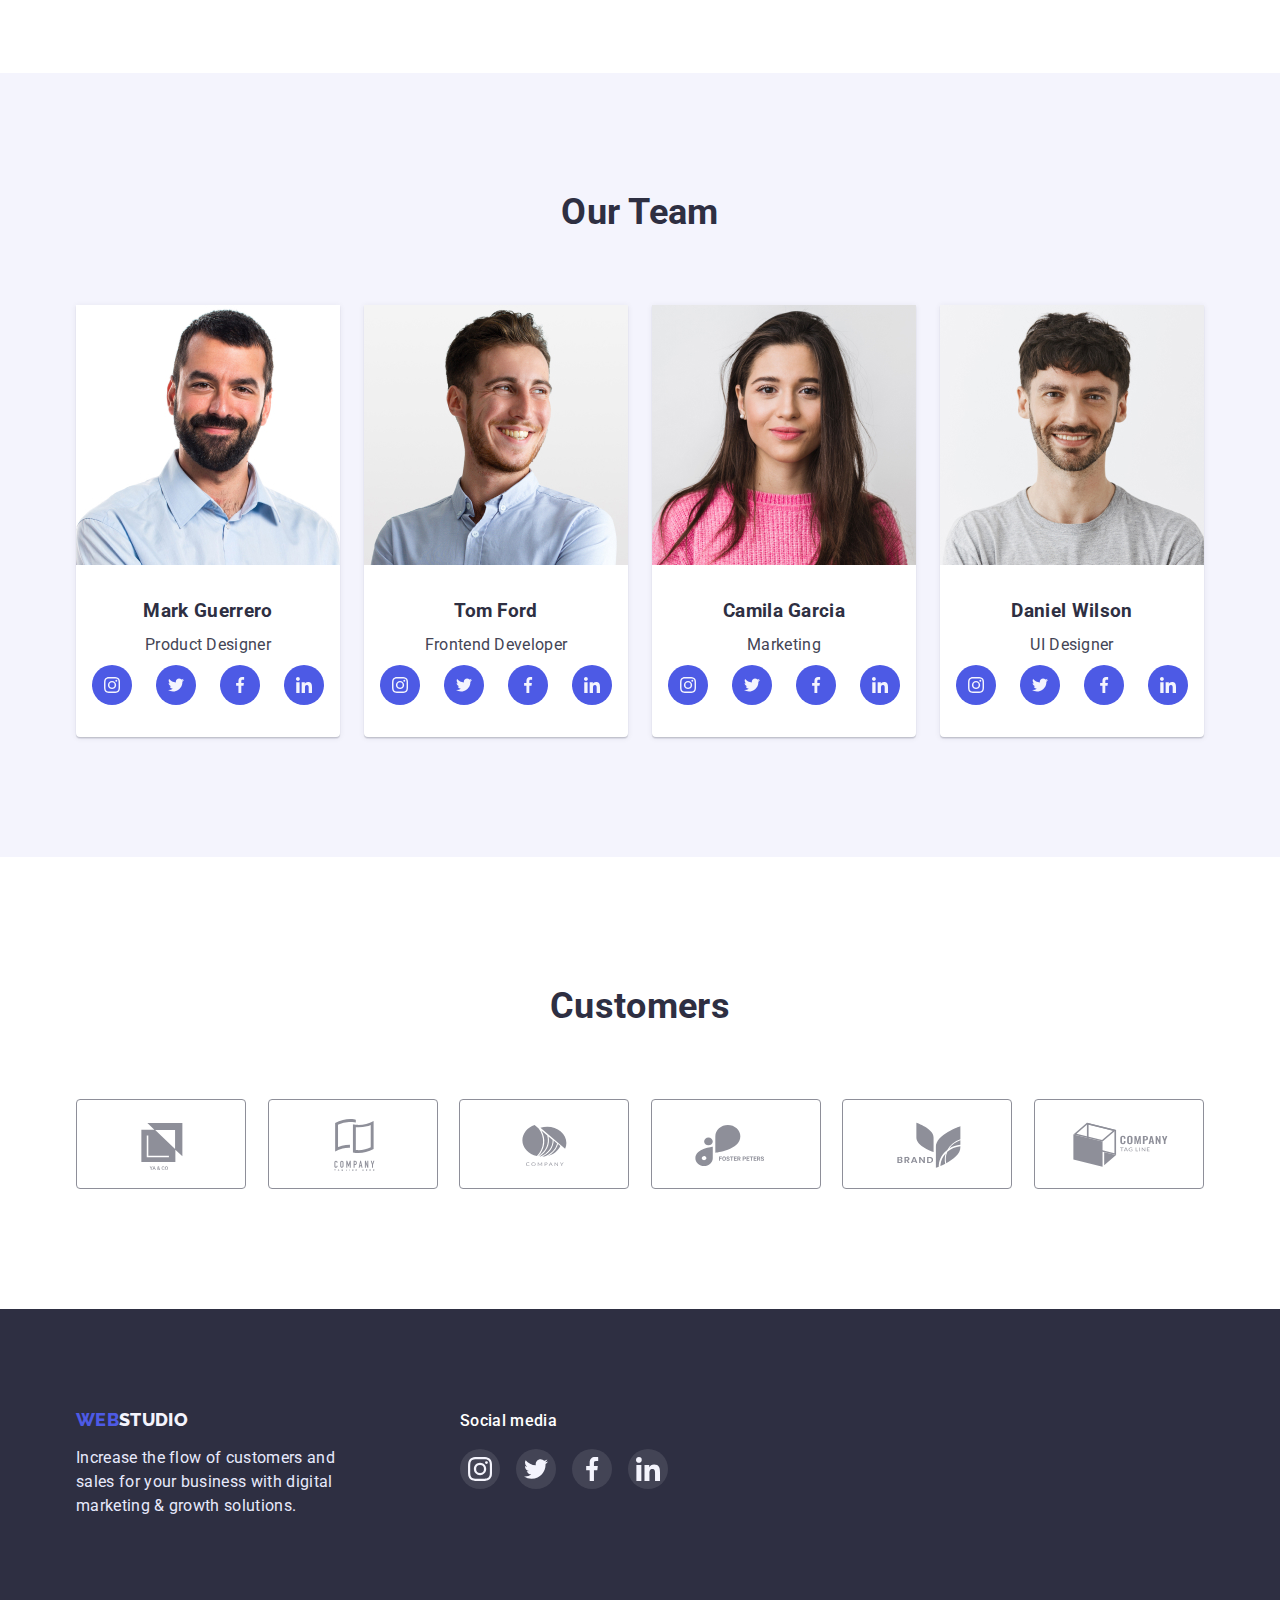
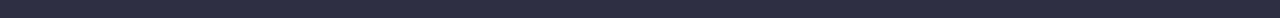
==== commit 5794fdf6: "Update index.html" ====
--- a/index.html
+++ b/index.html
@@ -7,8 +7,7 @@
     <title>Document</title>
     <link rel="preconnect" href="https://fonts.googleapis.com">
     <link rel="preconnect" href="https://fonts.gstatic.com" crossorigin>
-    <link href="https://fonts.googleapis.com/css2?family=Raleway:wght@800&family=Roboto:wght@400;500;700;900&display=swap"
-        rel="stylesheet">
+    <link href="https://fonts.googleapis.com/css2?family=Raleway:wght@800&family=Roboto:wght@400;500;700;900&display=swap" rel="stylesheet">
     <link rel="stylesheet" href="https://cdnjs.cloudflare.com/ajax/libs/modern-normalize/1.1.0/modern-normalize.min.css">
     <link rel="stylesheet" href="./css/styles.css">
 </head>
@@ -20,9 +19,9 @@
             <nav class="header-nav">
             <a href="./index.html" class="logo"><Span class="first-logo">Web</Span>Studio</a>
             <ul class="site-nav list">
-                <li class="item"><a href="./index.html" class="nav-title">Studio</a></li>
+                <li class="item"><a href="./index.html" class="nav-title studio">Studio</a></li>
                 <li class="item"><a href="./portfolio.html" class="nav-title">Portfolio</a></li>
-                <li class="item"><a href="" class="nav-title">Contacts</a></li>
+                <li class="item"><a href="./contacts.html" class="nav-title">Contacts</a></li>
             </ul>
             <div class="contact">
                 <a href="mailto:info@devstudio.com" class="contact-description">info@devstudio.com</a>
--- a/css/styles.css
+++ b/css/styles.css
@@ -136,6 +136,8 @@
 }
 
 .nav-title {
+    position: relative;
+
     display: block;
     padding-top: 24px;
     padding-bottom: 24px;
@@ -143,11 +145,33 @@
     text-decoration: none;
     color: var(--title-text-color);
     text-decoration: none;
+
+    transition: color 250ms cubic-bezier(0.4, 0, 0.2, 1);
 }
 
 .nav-title:hover,
 .nav-title:focus {
     color: var(--color-hover-focus);
+}
+
+.studio, 
+.portfolio, 
+.contacts {
+    color: var(--color-hover-focus);
+}
+
+.studio::after,
+.portfolio::after,
+.contacts::after {   
+    content: "";
+    display: block;
+    position: absolute;
+    bottom: -1px;
+    width: 100%;
+    height: 4px;
+
+    background: var(--color-hover-focus);
+    border-radius: 2px;
 }
 
 /* Контакти */
@@ -167,6 +191,8 @@
     text-decoration: none;
     font-style: normal;
     font-weight: 400;
+
+    transition: color 250ms cubic-bezier(0.4, 0, 0.2, 1);
 }
 
 .contact-description:hover,
@@ -240,6 +266,7 @@
 
     background-color: var(--primary-brand-color);
     color: #ffffff;
+    transition: background-color 250ms cubic-bezier(0.4, 0, 0.2, 1);
 }
 
 .button-order:hover,
@@ -249,14 +276,19 @@
 }
 
 .button.primary {
-   background-color: var(--primary-brand-color);
-   color: #ffffff; 
+    background-color: var(--primary-brand-color);
+    color: #ffffff;
 }
 
 .button.secondary {
     border: 1px solid var(--button-border-color);
     background-color: var(--background-light-color);
     color: var(--primary-brand-color);
+    box-shadow: none;
+
+    transition-property: border, background-color, color, box-shadow;
+    transition-duration: 250ms;
+    transition-timing-function: cubic-bezier(0.4, 0, 0.2, 1);
 }
 
 .secondary:hover,
@@ -264,6 +296,51 @@
     border: 1px solid var(--primary-brand-color);
     background-color: var(--primary-brand-color);
     color: var(--background-light-color);
+    box-shadow: 0px 3px 1px rgba(0, 0, 0, 0.1), 0px 2px 1px rgba(0, 0, 0, 0.08), 0px 2px 2px rgba(0, 0, 0, 0.12);
+}
+
+/* Backdrop */
+.backdrop {
+    position: fixed;
+    top: 0;
+    left: 0;
+    width: 100%;
+    height: 100%;
+
+    background: rgba(46, 47, 66, 0.4);
+}
+
+.backdrop.is-hidden {
+    opacity: 0;
+    pointer-events: none;
+    visibility: hidden;
+}
+
+.modal {
+    position: fixed;
+    top: 50%;
+    left: 50%;
+    transform: translate(-50%, -50%);
+
+    width: 408px;
+    height: 576px;
+
+    background-color: #FCFCFC;
+    box-shadow: 0px 1px 1px rgba(0, 0, 0, 0.14), 0px 1px 3px rgba(0, 0, 0, 0.12), 0px 2px 1px rgba(0, 0, 0, 0.2);
+    border-radius: 4px;
+}
+
+.close-modal {
+    position: absolute;
+    top: 24px;
+    right: 24px;
+    padding: 8px;
+
+    border-radius: 50%;
+    background: var(--button-border-color);
+    border: 1px solid rgba(0, 0, 0, 0.1);
+
+    cursor: pointer;
 }
 
 /* Цінності компанії */
@@ -403,6 +480,8 @@
 
     background-color: var(--primary-brand-color);
     fill: var(--background-light-color);
+
+    transition: background-color 250ms cubic-bezier(0.4, 0, 0.2, 1);
 }
 
 .tralind-link:hover,
@@ -437,6 +516,10 @@
     border-radius: 4px;
 
     fill: var(--clients-color);
+
+    transition-property: border, fill;
+    transition-duration: 250ms;
+    transition-timing-function: cubic-bezier(0.4, 0, 0.2, 1);
 }
 
 .link-client:hover,
@@ -527,12 +610,10 @@
     justify-content: center;
     cursor: pointer;
 
-    background: rgba(255, 255, 255, 0.1);
+    background-color: rgba(255, 255, 255, 0.1);
     fill: var(--background-light-color);
-}
-
-.our-company-link:last-child {
-    margin-right: none;
+
+    transition: background-color 250ms cubic-bezier(0.4, 0, 0.2, 1);
 }
 
 .our-company-link:hover,
@@ -593,6 +674,7 @@
     margin-bottom: 48px;
 
     box-shadow: 0px 1px 6px rgba(46, 47, 66, 0.08);
+    transition: box-shadow 250ms cubic-bezier(0.4, 0, 0.2, 1);
 }
 
 .cards-list > .item:nth-child(3n) {
@@ -612,15 +694,46 @@
     text-decoration: none;
 }
 
+.card-thumb {
+    position: relative;
+    overflow: hidden;
+}
+
+.card-text {
+    position: absolute;
+    content: "";
+    top: 0;
+    left: 0;
+
+    height: 100%;
+    margin: 0;
+    padding-top: 40px;
+    padding-left: 32px;
+    padding-right: 32px;
+
+    font-weight: 400;
+    background-color: var(--primary-brand-color);
+    color: var(--background-light-color);
+
+    transform: translateY(100%);
+    transition: transform 250ms cubic-bezier(0.4, 0, 0.2, 1);
+}
+
+.card-link:hover .card-text,
+.card-link:focus .card-text {
+    transform: translateY(0);
+}
+
 .card-content {
     padding: 32px 0 32px 16px;
 
     border: 1px solid #E7E9FC;
     border-top: none;
-}
-
-.card-content:hover,
-.card-content:focus {
+    transition: border 250ms cubic-bezier(0.4, 0, 0.2, 1);
+}
+
+.card-link:hover .card-content,
+.card-link:focus .card-content{
     border: 0.5px solid #F4F4FD;
     border-top: none;
 }
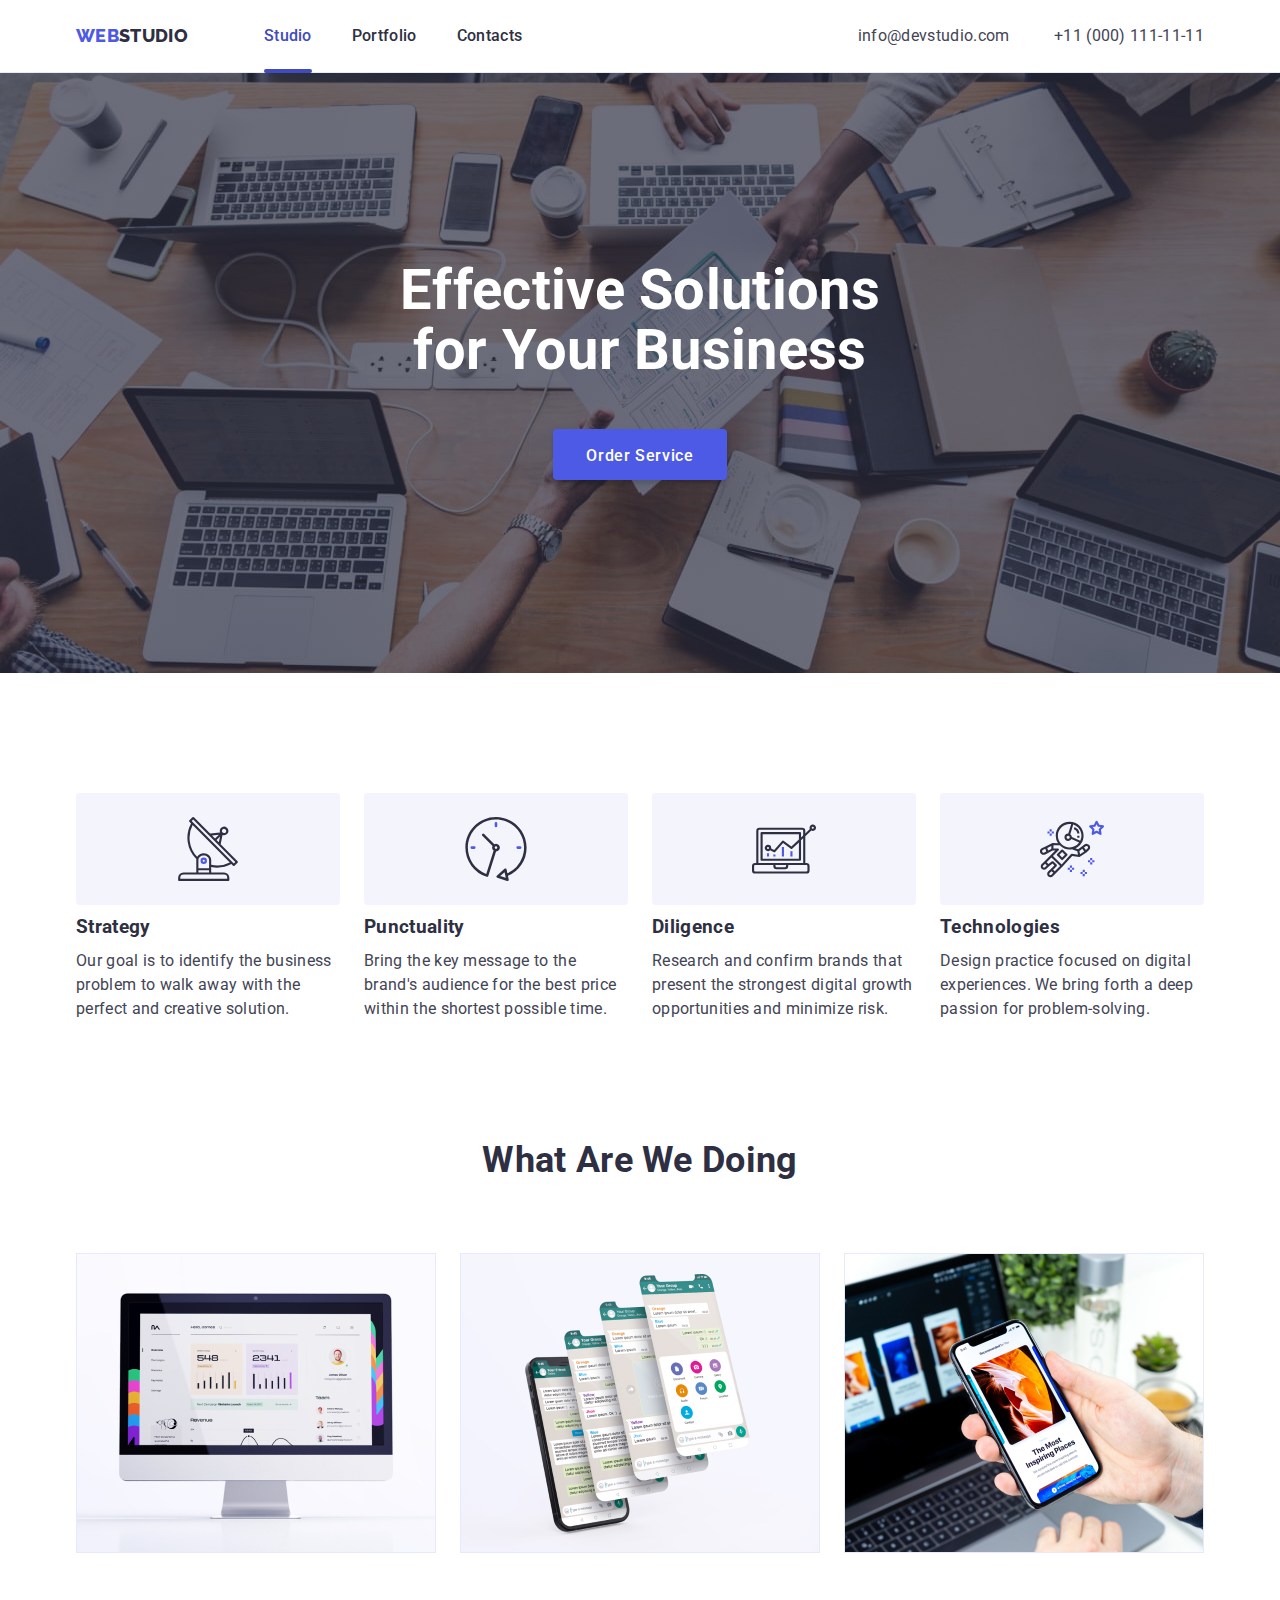
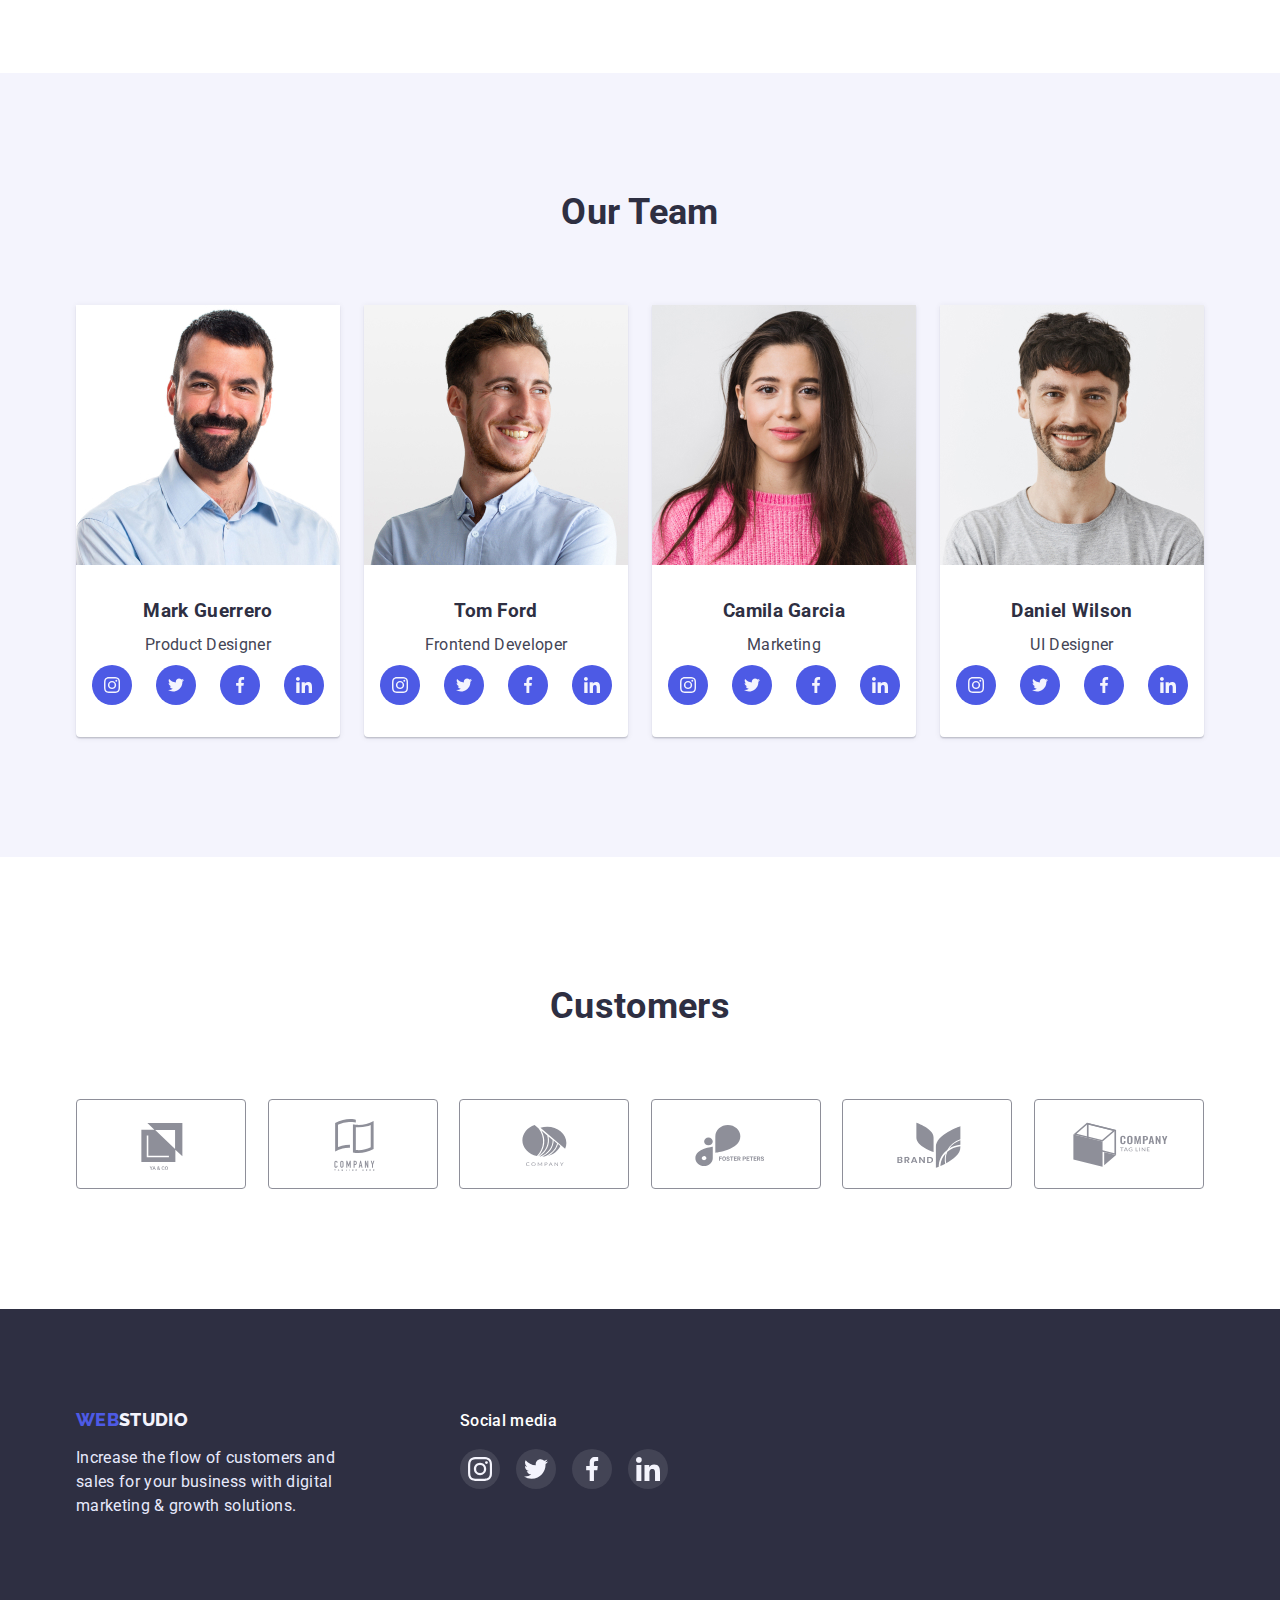
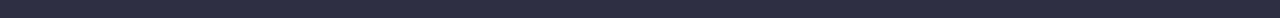
==== commit 210e0fce: "Add Vector.svg" ====
--- a/index.html
+++ b/index.html
@@ -46,7 +46,9 @@
     <div class="backdrop is-hidden" data-modal>
         <div class="modal">
             <button data-modal-close type="button" class="close-modal">
-                <img src="./images/Vector.svg" alt="x">
+                <svg class="close-image">
+                    <use href="./images/symbol-defs.svg#Vector"></use>
+                </svg>
             </button>
         </div>
     </div>
--- a/css/styles.css
+++ b/css/styles.css
@@ -238,7 +238,7 @@
 /* Buttons */
 
 .button {
-    display: inline-block;
+    display: block;
     border: 1px solid transparent;
     border-radius: 4px;
     padding: 12px 24px;
@@ -258,6 +258,7 @@
 }
 
 .button-order {
+    display: inline-block;
     min-width: 170px;
     height: 51px;
     line-height: 1.19;
@@ -266,29 +267,32 @@
 
     background-color: var(--primary-brand-color);
     color: #ffffff;
+    box-shadow: 0px 4px 4px rgba(0, 0, 0, 0.15);
     transition: background-color 250ms cubic-bezier(0.4, 0, 0.2, 1);
 }
 
 .button-order:hover,
 .button-order:focus {
     background-color: var(--color-hover-focus);
-    box-shadow: 0px 4px 4px rgba(0, 0, 0, 0.15);
 }
 
 .button.primary {
     background-color: var(--primary-brand-color);
     color: #ffffff;
+    transition: box-shadow 250ms cubic-bezier(0.4, 0, 0.2, 1);
+}
+
+.button.primary:hover,
+.button.primary:focus {
+    box-shadow: 0px 3px 1px rgba(0, 0, 0, 0.1), 0px 2px 1px rgba(0, 0, 0, 0.08), 0px 2px 2px rgba(0, 0, 0, 0.12);
 }
 
 .button.secondary {
     border: 1px solid var(--button-border-color);
     background-color: var(--background-light-color);
     color: var(--primary-brand-color);
-    box-shadow: none;
-
-    transition-property: border, background-color, color, box-shadow;
-    transition-duration: 250ms;
-    transition-timing-function: cubic-bezier(0.4, 0, 0.2, 1);
+
+    transition: border 250ms cubic-bezier(0.4, 0, 0.2, 1), background-color 250ms cubic-bezier(0.4, 0, 0.2, 1), color 250ms cubic-bezier(0.4, 0, 0.2, 1), box-shadow 250ms cubic-bezier(0.4, 0, 0.2, 1);
 }
 
 .secondary:hover,
@@ -308,6 +312,7 @@
     height: 100%;
 
     background: rgba(46, 47, 66, 0.4);
+    transition: opacity 250ms cubic-bezier(0.4, 0, 0.2, 1);
 }
 
 .backdrop.is-hidden {
@@ -334,13 +339,33 @@
     position: absolute;
     top: 24px;
     right: 24px;
+
+    display: block;
     padding: 8px;
+    font-size: 0;
 
     border-radius: 50%;
-    background: var(--button-border-color);
+    background-color: var(--button-border-color);
     border: 1px solid rgba(0, 0, 0, 0.1);
-
     cursor: pointer;
+    transition: background-color 250ms cubic-bezier(0.4, 0, 0.2, 1), border 250ms cubic-bezier(0.4, 0, 0.2, 1);
+}
+
+.close-modal:hover,
+.close-modal:focus {
+    border: 1px solid var(--color-hover-focus);
+    background: var(--color-hover-focus);
+}
+
+.close-image {
+    width: 8px;
+    height: 8px;
+    transition: fill 250ms cubic-bezier(0.4, 0, 0.2, 1);
+}
+
+.close-modal:hover .close-image,
+.close-modal:focus .close-image {
+    fill: #FFFFFF;
 }
 
 /* Цінності компанії */
@@ -647,12 +672,6 @@
     margin-right: 0;
 }
 
-.button-list > .item:hover,
-.button-list > .item:focus {
-    border-radius: 4px;
-    box-shadow: 0px 3px 1px rgba(0, 0, 0, 0.1), 0px 2px 1px rgba(0, 0, 0, 0.08), 0px 2px 2px rgba(0, 0, 0, 0.12);
-}
-
 /* Project cards */
 .project-cards {
     margin-top: 0;
